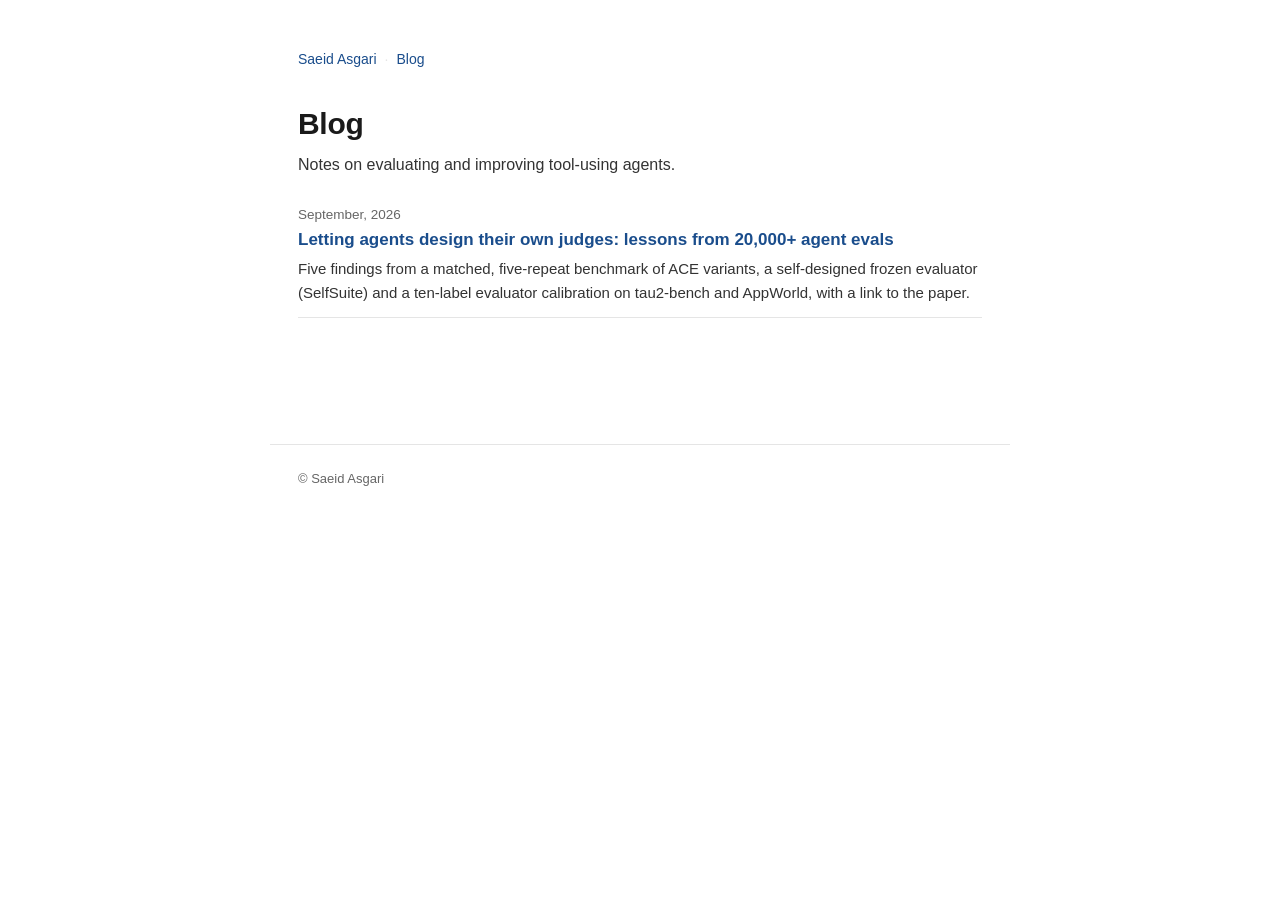
==== blog/index.html @ 9f8c2360 "Update" ====
<!DOCTYPE html>
<html lang="en">
<head>
<meta charset="UTF-8">
<meta name="viewport" content="width=device-width, initial-scale=1.0">
<title>Blog · Saeid Asgari</title>
<meta name="author" content="Saeid Asgari">
<meta name="description" content="Blog posts by Saeid Asgari on agent evaluation and self-improvement.">
<link rel="icon" type="image/png" href="../images/web_icon_.png">
<style>
  :root { --bg:#ffffff; --ink:#1a1a1a; --text:#333333; --muted:#666666; --line:#e5e5e5; --link:#1a4d8c; --link-hover:#0d2c5e;
          --serif: Georgia, 'Times New Roman', Times, serif;
          --sans: -apple-system, BlinkMacSystemFont, 'Helvetica Neue', Helvetica, Arial, sans-serif; }
  * { box-sizing: border-box; margin: 0; padding: 0; }
  body { font-family: var(--sans); background: var(--bg); color: var(--text); font-size: 16px; line-height: 1.6; -webkit-font-smoothing: antialiased; text-rendering: optimizeLegibility; }
  a { color: var(--link); text-decoration: none; } a:hover { color: var(--link-hover); text-decoration: underline; }
  main { max-width: 740px; margin: 0 auto; padding: 48px 28px 80px; }
  .topnav { font-size: 14px; color: var(--muted); margin-bottom: 36px; }
  .topnav a { color: var(--link); } .topnav .sep { color: var(--line); margin: 0 8px; }
  h1 { font-family: var(--sans); font-size: 30px; font-weight: 700; color: var(--ink); line-height: 1.2; letter-spacing: -0.01em; margin-bottom: 10px; }
  .byline { color: var(--muted); font-size: 14px; margin-bottom: 28px; padding-bottom: 16px; border-bottom: 1px solid var(--line); }
  h2 { font-family: var(--sans); font-size: 22px; font-weight: 700; color: var(--ink); margin: 40px 0 14px; letter-spacing: -0.005em; }
  h3 { font-family: var(--sans); font-size: 17px; font-weight: 700; color: var(--ink); margin: 28px 0 10px; }
  p { margin-bottom: 14px; color: var(--text); } p strong { color: var(--ink); font-weight: 600; } p em { font-style: italic; }
  ul, ol { margin: 0 0 14px 22px; } li { margin-bottom: 6px; }
  img { max-width: 100%; height: auto; display: block; margin: 20px auto 8px; border: 1px solid var(--line); border-radius: 8px; }
  figure { margin: 0 0 22px; } figcaption { font-size: 13.5px; color: var(--muted); }
  table { border-collapse: collapse; width: 100%; font-size: 14px; margin: 12px 0 22px; font-variant-numeric: tabular-nums; }
  th, td { border-bottom: 1px solid var(--line); padding: 6px 8px; text-align: left; vertical-align: top; }
  th { color: var(--ink); font-weight: 600; border-bottom: 2px solid #ccc; }
  code { font-family: ui-monospace, SFMono-Regular, Menlo, Consolas, monospace; font-size: 0.88em; background: #f4f4f4; padding: 1px 4px; border-radius: 3px; }
  pre { background: #f6f6f6; border: 1px solid var(--line); border-radius: 6px; padding: 12px 14px; overflow-x: auto; font-size: 13px; line-height: 1.5; margin-bottom: 14px; }
  pre code { background: none; padding: 0; }
  hr { border: 0; border-top: 1px solid var(--line); margin: 32px 0; }
  .posts { list-style: none; margin: 8px 0 0; } .posts li { padding: 12px 0; border-bottom: 1px solid var(--line); }
  .posts .date { color: var(--muted); font-size: 13.5px; } .posts .title { font-size: 17px; font-weight: 600; } .posts .summary { color: var(--text); font-size: 15px; margin-top: 4px; }
  footer { max-width: 740px; margin: 40px auto 0; padding: 24px 28px 36px; color: var(--muted); font-size: 13px; border-top: 1px solid var(--line); }
  @media (max-width: 640px) { main { padding: 32px 22px 60px; } h1 { font-size: 26px; } footer { padding: 20px 22px 28px; } table { font-size: 12.5px; } }
</style>
</head>
<body>
<main>
<div class="topnav"><a href="../">Saeid Asgari</a><span class="sep">·</span><a href="../blog/">Blog</a></div>
<h1>Blog</h1>
<p class="lead">Notes on evaluating and improving tool-using agents.</p>
<ul class="posts">
  <li>
    <div class="date">September, 2026</div>
    <div class="title"><a href="2026-09-agents-that-design-their-own-judges.html">Letting agents design their own judges: lessons from 20,000+ agent evals</a></div>
    <div class="summary">Five findings from a matched, five-repeat benchmark of ACE variants, a self-designed frozen evaluator (SelfSuite) and a ten-label evaluator calibration on tau2-bench and AppWorld, with a link to the paper.</div>
  </li>
</ul>

</main>
<footer>© Saeid Asgari</footer>
</body>
</html>
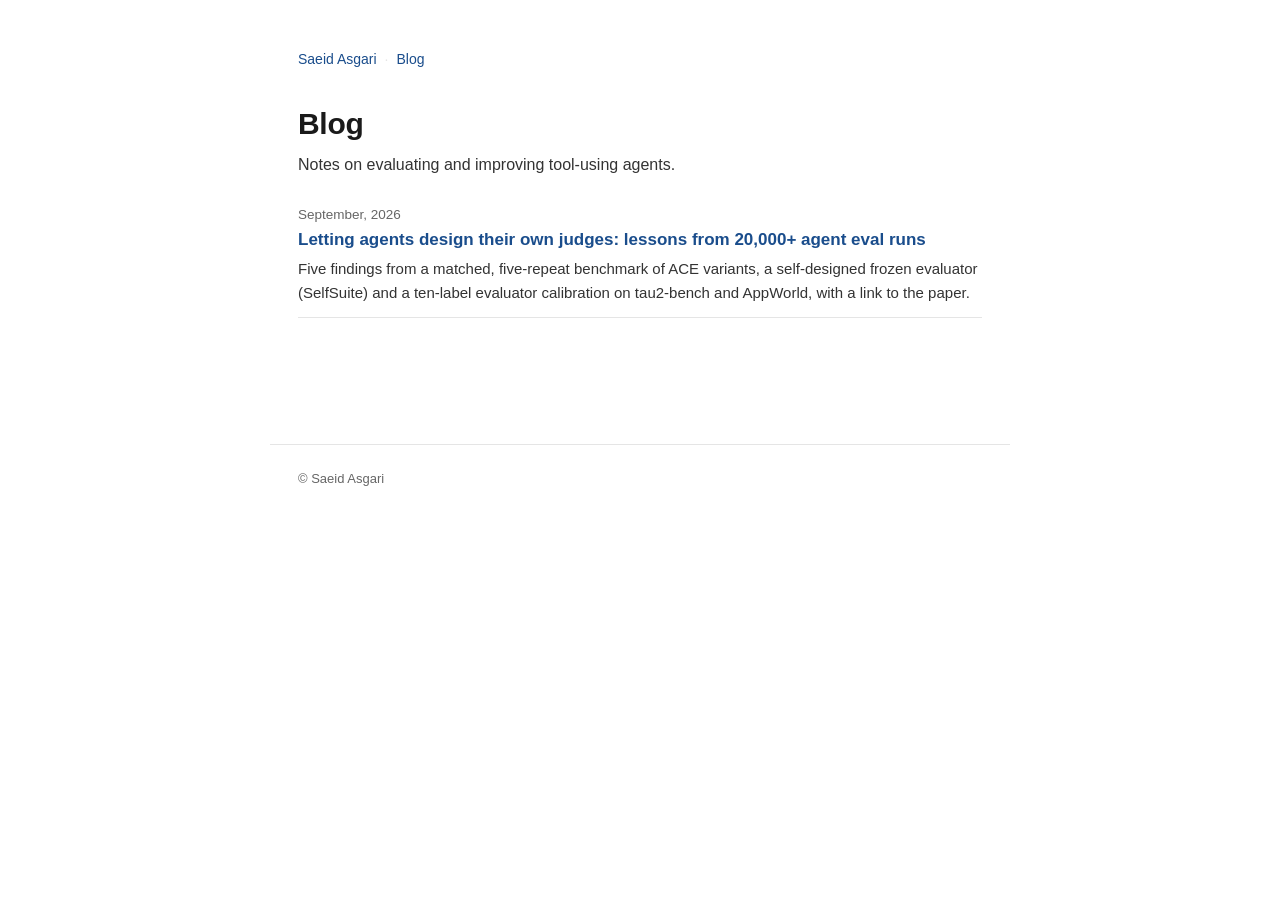
==== commit 8605a07d: "Update" ====
--- a/blog/index.html
+++ b/blog/index.html
@@ -46,7 +46,7 @@
 <ul class="posts">
   <li>
     <div class="date">September, 2026</div>
-    <div class="title"><a href="2026-09-agents-that-design-their-own-judges.html">Letting agents design their own judges: lessons from 20,000+ agent evals</a></div>
+    <div class="title"><a href="2026-09-agents-that-design-their-own-judges.html">Letting agents design their own judges: lessons from 20,000+ agent eval runs</a></div>
     <div class="summary">Five findings from a matched, five-repeat benchmark of ACE variants, a self-designed frozen evaluator (SelfSuite) and a ten-label evaluator calibration on tau2-bench and AppWorld, with a link to the paper.</div>
   </li>
 </ul>
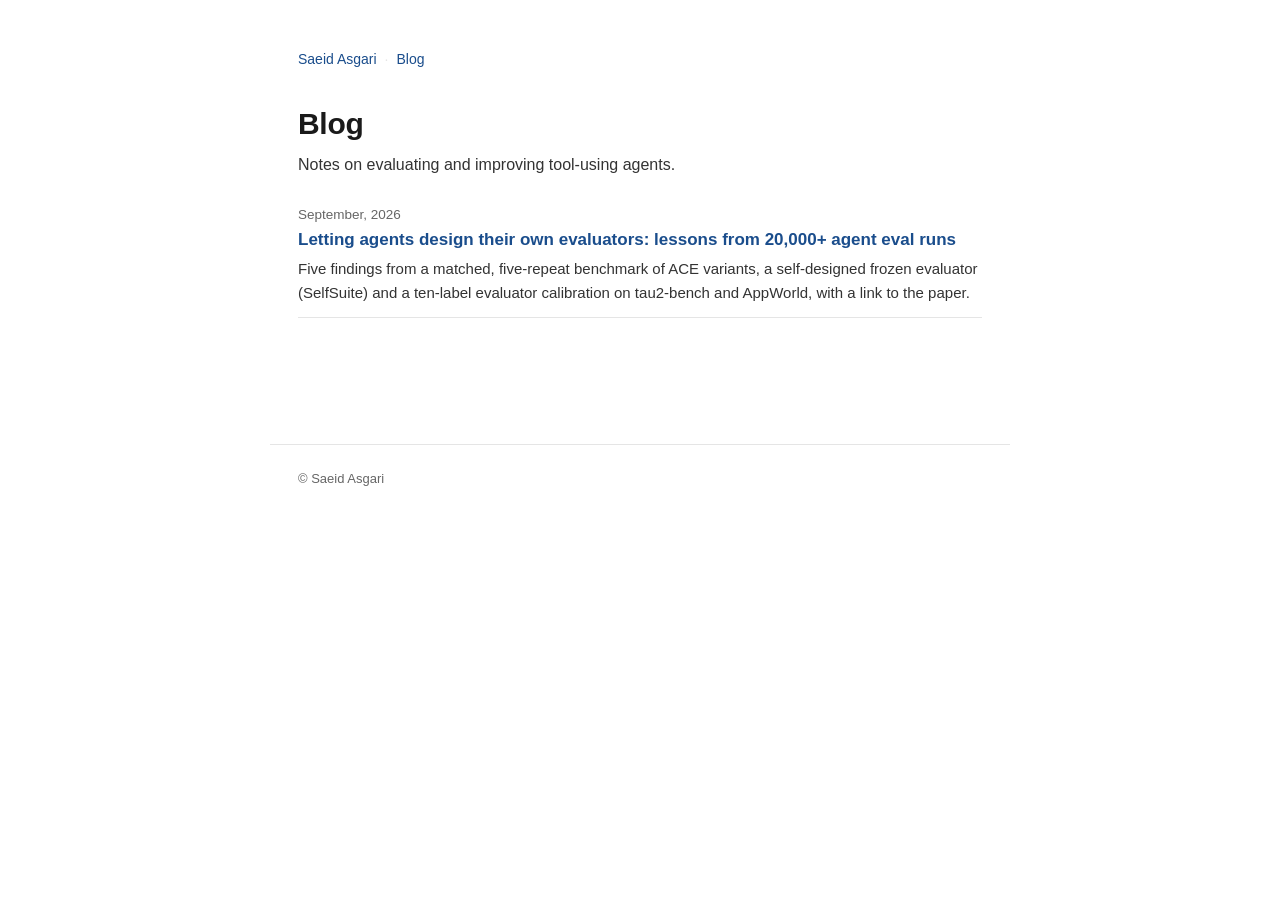
==== commit 9c586c0d: "Update" ====
--- a/blog/index.html
+++ b/blog/index.html
@@ -46,7 +46,7 @@
 <ul class="posts">
   <li>
     <div class="date">September, 2026</div>
-    <div class="title"><a href="2026-09-agents-that-design-their-own-judges.html">Letting agents design their own judges: lessons from 20,000+ agent eval runs</a></div>
+    <div class="title"><a href="2026-09-agents-that-design-their-own-judges.html">Letting agents design their own evaluators: lessons from 20,000+ agent eval runs</a></div>
     <div class="summary">Five findings from a matched, five-repeat benchmark of ACE variants, a self-designed frozen evaluator (SelfSuite) and a ten-label evaluator calibration on tau2-bench and AppWorld, with a link to the paper.</div>
   </li>
 </ul>
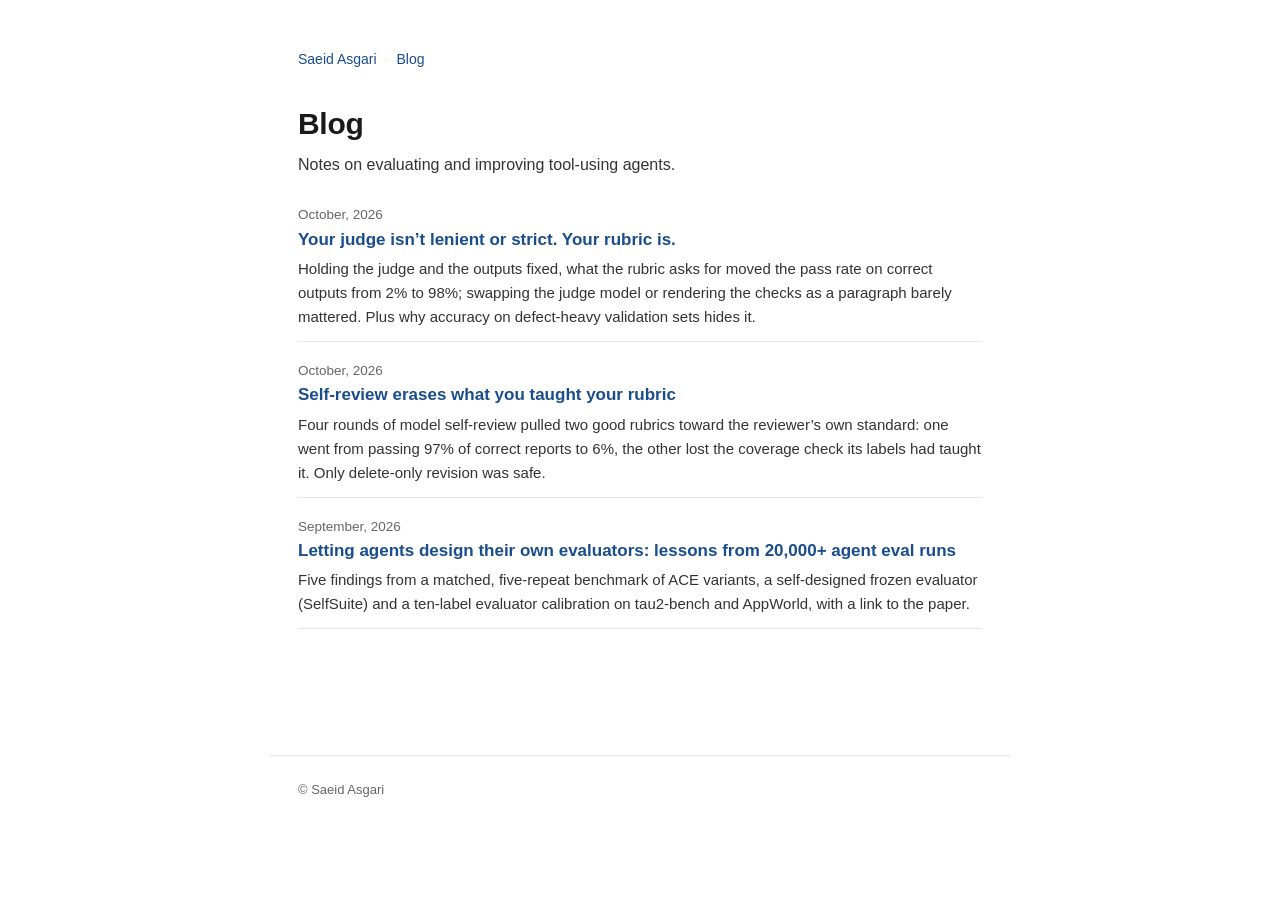
==== commit c1f16bed: "new blogs" ====
--- a/blog/index.html
+++ b/blog/index.html
@@ -45,6 +45,16 @@
 <p class="lead">Notes on evaluating and improving tool-using agents.</p>
 <ul class="posts">
   <li>
+    <div class="date">October, 2026</div>
+    <div class="title"><a href="2026-10-your-judge-isnt-lenient-or-strict-your-rubric-is.html">Your judge isn&rsquo;t lenient or strict. Your rubric is.</a></div>
+    <div class="summary">Holding the judge and the outputs fixed, what the rubric asks for moved the pass rate on correct outputs from 2% to 98%; swapping the judge model or rendering the checks as a paragraph barely mattered. Plus why accuracy on defect-heavy validation sets hides it.</div>
+  </li>
+  <li>
+    <div class="date">October, 2026</div>
+    <div class="title"><a href="2026-10-self-review-erases-what-you-taught-your-rubric.html">Self-review erases what you taught your rubric</a></div>
+    <div class="summary">Four rounds of model self-review pulled two good rubrics toward the reviewer&rsquo;s own standard: one went from passing 97% of correct reports to 6%, the other lost the coverage check its labels had taught it. Only delete-only revision was safe.</div>
+  </li>
+  <li>
     <div class="date">September, 2026</div>
     <div class="title"><a href="2026-09-agents-that-design-their-own-judges.html">Letting agents design their own evaluators: lessons from 20,000+ agent eval runs</a></div>
     <div class="summary">Five findings from a matched, five-repeat benchmark of ACE variants, a self-designed frozen evaluator (SelfSuite) and a ten-label evaluator calibration on tau2-bench and AppWorld, with a link to the paper.</div>
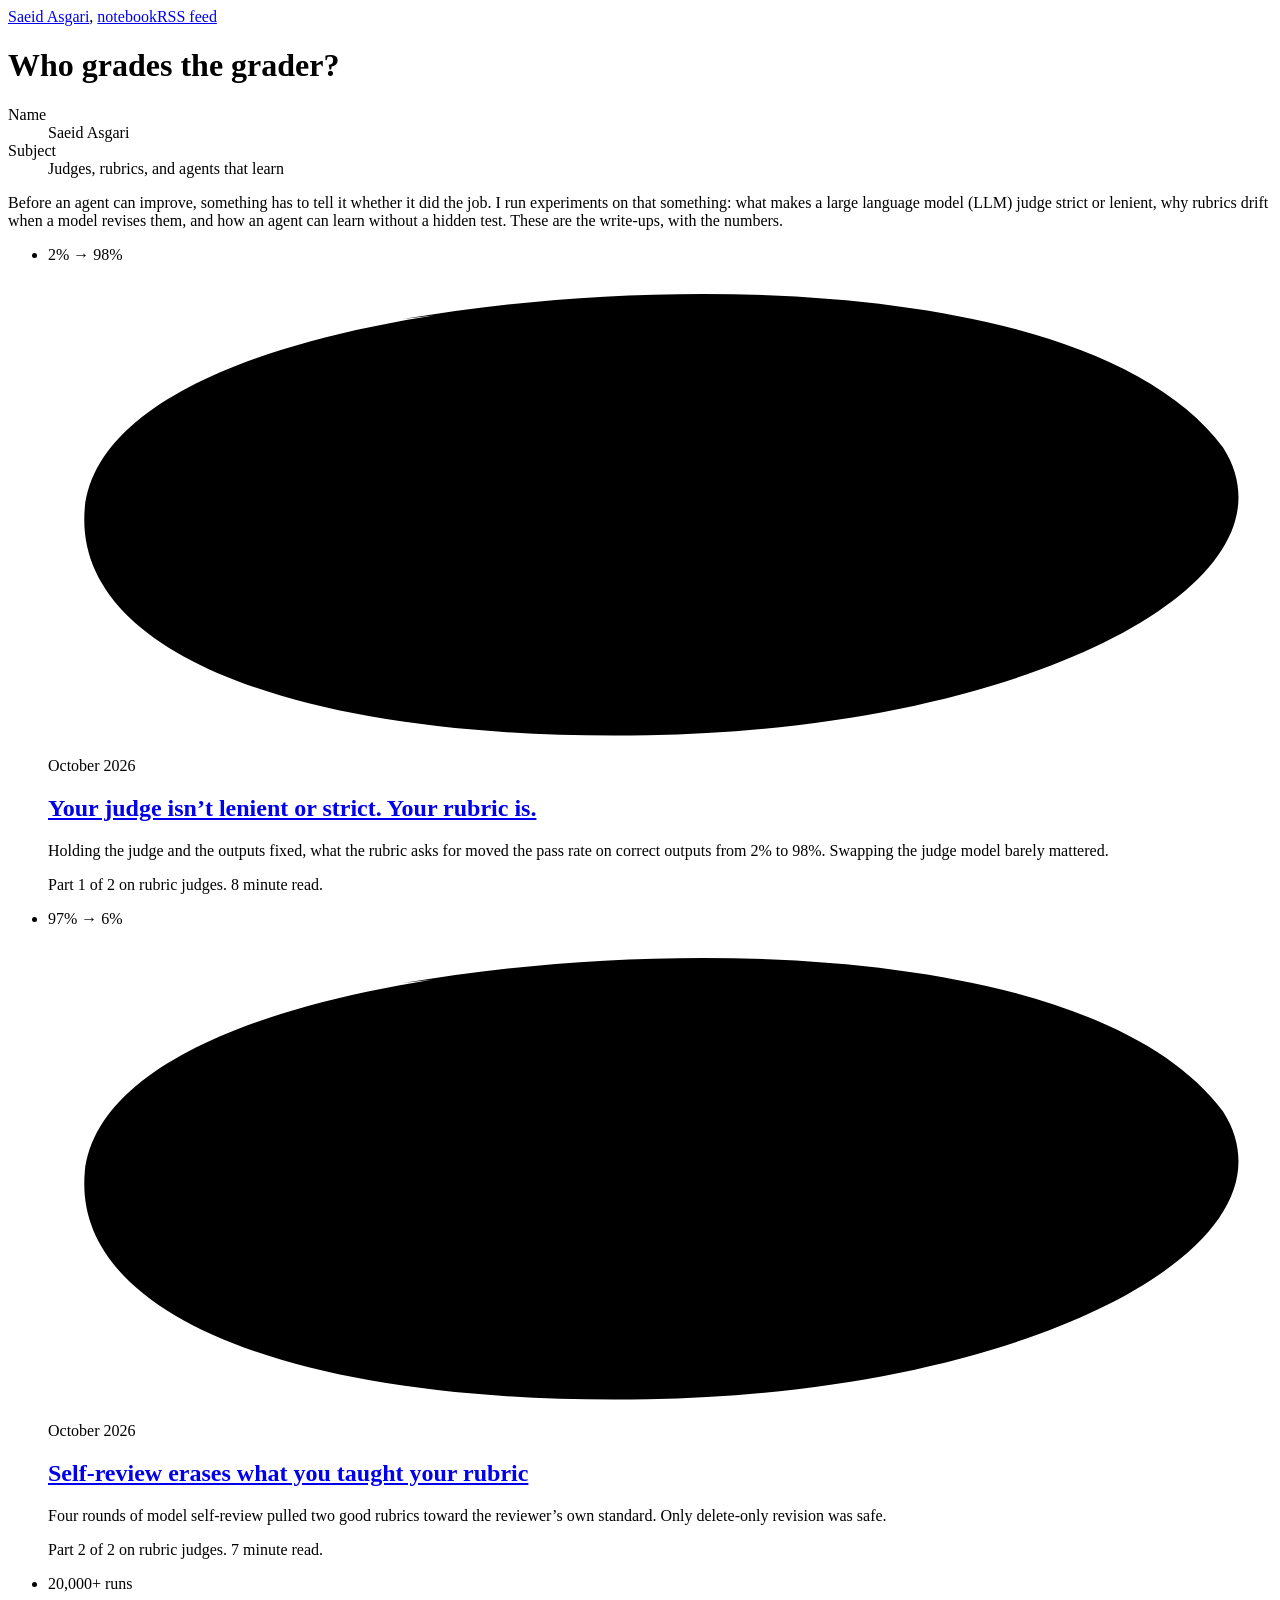
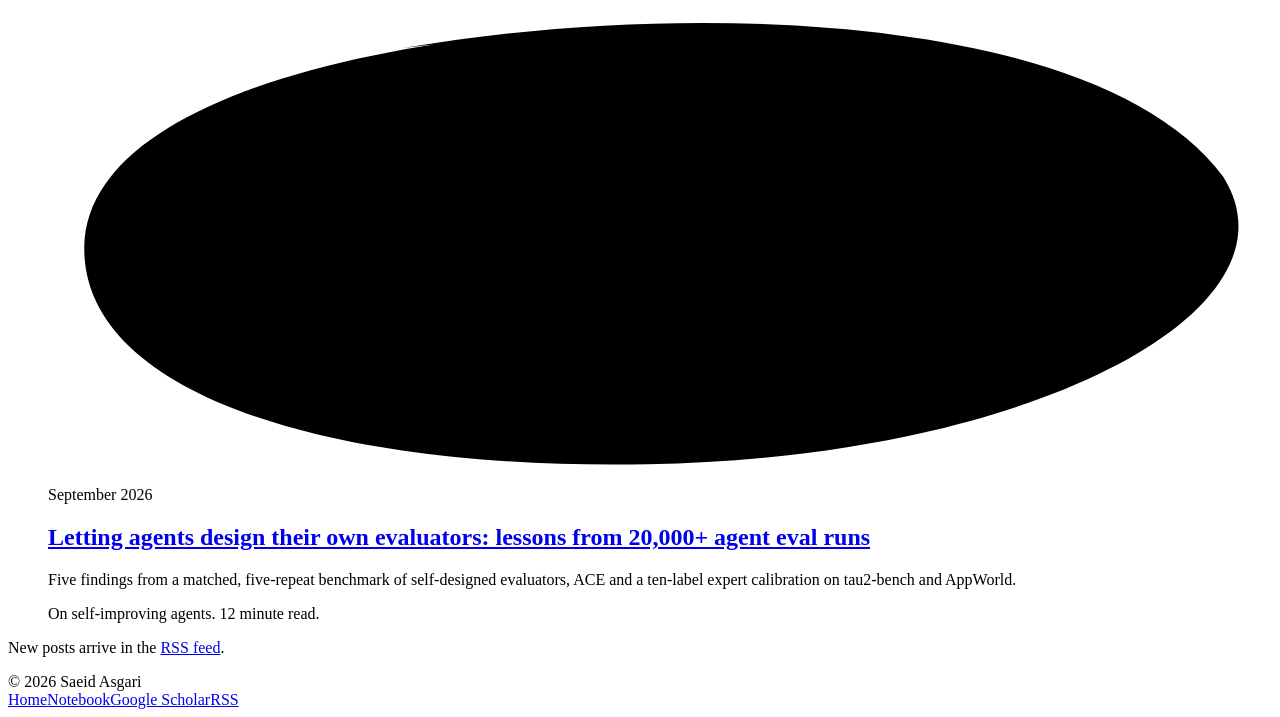
==== commit da91f9ee: "update visuals" ====
--- a/blog/index.html
+++ b/blog/index.html
@@ -3,65 +3,60 @@
 <head>
 <meta charset="UTF-8">
 <meta name="viewport" content="width=device-width, initial-scale=1.0">
-<title>Blog · Saeid Asgari</title>
+<title>Who grades the grader? · Saeid Asgari</title>
 <meta name="author" content="Saeid Asgari">
-<meta name="description" content="Blog posts by Saeid Asgari on agent evaluation and self-improvement.">
+<meta name="description" content="Saeid Asgari's notes on evaluating tool-using agents: LLM judges, rubrics, and agents that learn without a hidden test.">
 <link rel="icon" type="image/png" href="../images/web_icon_.png">
-<style>
-  :root { --bg:#ffffff; --ink:#1a1a1a; --text:#333333; --muted:#666666; --line:#e5e5e5; --link:#1a4d8c; --link-hover:#0d2c5e;
-          --serif: Georgia, 'Times New Roman', Times, serif;
-          --sans: -apple-system, BlinkMacSystemFont, 'Helvetica Neue', Helvetica, Arial, sans-serif; }
-  * { box-sizing: border-box; margin: 0; padding: 0; }
-  body { font-family: var(--sans); background: var(--bg); color: var(--text); font-size: 16px; line-height: 1.6; -webkit-font-smoothing: antialiased; text-rendering: optimizeLegibility; }
-  a { color: var(--link); text-decoration: none; } a:hover { color: var(--link-hover); text-decoration: underline; }
-  main { max-width: 740px; margin: 0 auto; padding: 48px 28px 80px; }
-  .topnav { font-size: 14px; color: var(--muted); margin-bottom: 36px; }
-  .topnav a { color: var(--link); } .topnav .sep { color: var(--line); margin: 0 8px; }
-  h1 { font-family: var(--sans); font-size: 30px; font-weight: 700; color: var(--ink); line-height: 1.2; letter-spacing: -0.01em; margin-bottom: 10px; }
-  .byline { color: var(--muted); font-size: 14px; margin-bottom: 28px; padding-bottom: 16px; border-bottom: 1px solid var(--line); }
-  h2 { font-family: var(--sans); font-size: 22px; font-weight: 700; color: var(--ink); margin: 40px 0 14px; letter-spacing: -0.005em; }
-  h3 { font-family: var(--sans); font-size: 17px; font-weight: 700; color: var(--ink); margin: 28px 0 10px; }
-  p { margin-bottom: 14px; color: var(--text); } p strong { color: var(--ink); font-weight: 600; } p em { font-style: italic; }
-  ul, ol { margin: 0 0 14px 22px; } li { margin-bottom: 6px; }
-  img { max-width: 100%; height: auto; display: block; margin: 20px auto 8px; border: 1px solid var(--line); border-radius: 8px; }
-  figure { margin: 0 0 22px; } figcaption { font-size: 13.5px; color: var(--muted); }
-  table { border-collapse: collapse; width: 100%; font-size: 14px; margin: 12px 0 22px; font-variant-numeric: tabular-nums; }
-  th, td { border-bottom: 1px solid var(--line); padding: 6px 8px; text-align: left; vertical-align: top; }
-  th { color: var(--ink); font-weight: 600; border-bottom: 2px solid #ccc; }
-  code { font-family: ui-monospace, SFMono-Regular, Menlo, Consolas, monospace; font-size: 0.88em; background: #f4f4f4; padding: 1px 4px; border-radius: 3px; }
-  pre { background: #f6f6f6; border: 1px solid var(--line); border-radius: 6px; padding: 12px 14px; overflow-x: auto; font-size: 13px; line-height: 1.5; margin-bottom: 14px; }
-  pre code { background: none; padding: 0; }
-  hr { border: 0; border-top: 1px solid var(--line); margin: 32px 0; }
-  .posts { list-style: none; margin: 8px 0 0; } .posts li { padding: 12px 0; border-bottom: 1px solid var(--line); }
-  .posts .date { color: var(--muted); font-size: 13.5px; } .posts .title { font-size: 17px; font-weight: 600; } .posts .summary { color: var(--text); font-size: 15px; margin-top: 4px; }
-  footer { max-width: 740px; margin: 40px auto 0; padding: 24px 28px 36px; color: var(--muted); font-size: 13px; border-top: 1px solid var(--line); }
-  @media (max-width: 640px) { main { padding: 32px 22px 60px; } h1 { font-size: 26px; } footer { padding: 20px 22px 28px; } table { font-size: 12.5px; } }
-</style>
+<link rel="canonical" href="https://asgsaeid.github.io/blog/">
+<meta property="og:type" content="website">
+<meta property="og:title" content="Who grades the grader? Saeid Asgari's notes on judging agents">
+<meta property="og:description" content="Experiments on LLM judges, rubrics, and agents that learn without a hidden test.">
+<meta property="og:url" content="https://asgsaeid.github.io/blog/">
+<meta property="og:image" content="https://asgsaeid.github.io/blog/assets/rubric-judges/p1_fig1_operating.png">
+<meta name="twitter:card" content="summary_large_image">
+<link rel="preconnect" href="https://fonts.googleapis.com">
+<link rel="preconnect" href="https://fonts.gstatic.com" crossorigin>
+<link href="https://fonts.googleapis.com/css2?family=Nanum+Pen+Script&family=Newsreader:ital,opsz,wght@0,6..72,400;0,6..72,500;0,6..72,600;1,6..72,400&display=swap" rel="stylesheet">
+<link rel="stylesheet" href="assets/blog.css">
+<link rel="alternate" type="application/rss+xml" title="Saeid Asgari, notes on judging agents" href="feed.xml">
+<meta name="theme-color" content="#F8FAFC">
 </head>
 <body>
+<div class="sheet">
 <main>
-<div class="topnav"><a href="../">Saeid Asgari</a><span class="sep">·</span><a href="../blog/">Blog</a></div>
-<h1>Blog</h1>
-<p class="lead">Notes on evaluating and improving tool-using agents.</p>
-<ul class="posts">
-  <li>
-    <div class="date">October, 2026</div>
-    <div class="title"><a href="2026-10-your-judge-isnt-lenient-or-strict-your-rubric-is.html">Your judge isn&rsquo;t lenient or strict. Your rubric is.</a></div>
-    <div class="summary">Holding the judge and the outputs fixed, what the rubric asks for moved the pass rate on correct outputs from 2% to 98%; swapping the judge model or rendering the checks as a paragraph barely mattered. Plus why accuracy on defect-heavy validation sets hides it.</div>
-  </li>
-  <li>
-    <div class="date">October, 2026</div>
-    <div class="title"><a href="2026-10-self-review-erases-what-you-taught-your-rubric.html">Self-review erases what you taught your rubric</a></div>
-    <div class="summary">Four rounds of model self-review pulled two good rubrics toward the reviewer&rsquo;s own standard: one went from passing 97% of correct reports to 6%, the other lost the coverage check its labels had taught it. Only delete-only revision was safe.</div>
-  </li>
-  <li>
-    <div class="date">September, 2026</div>
-    <div class="title"><a href="2026-09-agents-that-design-their-own-judges.html">Letting agents design their own evaluators: lessons from 20,000+ agent eval runs</a></div>
-    <div class="summary">Five findings from a matched, five-repeat benchmark of ACE variants, a self-designed frozen evaluator (SelfSuite) and a ten-label evaluator calibration on tau2-bench and AppWorld, with a link to the paper.</div>
-  </li>
+<nav class="topnav" aria-label="Site"><span><a class="home" href="../">Saeid Asgari</a>, <a class="here" href="../blog/">notebook</a></span><a href="feed.xml">RSS feed</a></nav>
+<header class="cover">
+  <h1>Who grades the grader?</h1>
+  <dl class="fields">
+    <dt>Name</dt><dd>Saeid Asgari</dd>
+    <dt>Subject</dt><dd>Judges, rubrics, and agents that learn</dd>
+  </dl>
+  <p class="lead">Before an agent can improve, something has to tell it whether it did the job. I run experiments on that something: what makes a large language model (LLM) judge strict or lenient, why rubrics drift when a model revises them, and how an agent can learn without a hidden test. These are the write-ups, with the numbers.</p>
+</header>
+<ul class="entries">
+<li class="entry">
+  <div class="mn"><span class="pen circled draw">2% → 98%<svg class="ring" viewBox="0 0 200 80" preserveAspectRatio="none" aria-hidden="true"><path pathLength="1" d="M58 9C104 1 172 3 192 30C206 52 160 76 98 77C42 78 4 64 6 40C8 20 44 9 84 6"/></svg></span><span class="mn-cap">October 2026</span></div>
+  <h2><a href="2026-10-your-judge-isnt-lenient-or-strict-your-rubric-is.html">Your judge isn’t lenient or strict. Your rubric is.</a></h2>
+  <p>Holding the judge and the outputs fixed, what the rubric asks for moved the pass rate on correct outputs from 2% to 98%. Swapping the judge model barely mattered.</p>
+  <p class="filed">Part 1 of 2 on rubric judges. 8 minute read.</p>
+</li>
+<li class="entry">
+  <div class="mn"><span class="pen circled draw">97% → 6%<svg class="ring" viewBox="0 0 200 80" preserveAspectRatio="none" aria-hidden="true"><path pathLength="1" d="M58 9C104 1 172 3 192 30C206 52 160 76 98 77C42 78 4 64 6 40C8 20 44 9 84 6"/></svg></span><span class="mn-cap">October 2026</span></div>
+  <h2><a href="2026-10-self-review-erases-what-you-taught-your-rubric.html">Self-review erases what you taught your rubric</a></h2>
+  <p>Four rounds of model self-review pulled two good rubrics toward the reviewer’s own standard. Only delete-only revision was safe.</p>
+  <p class="filed">Part 2 of 2 on rubric judges. 7 minute read.</p>
+</li>
+<li class="entry">
+  <div class="mn"><span class="pen circled draw">20,000+ runs<svg class="ring" viewBox="0 0 200 80" preserveAspectRatio="none" aria-hidden="true"><path pathLength="1" d="M58 9C104 1 172 3 192 30C206 52 160 76 98 77C42 78 4 64 6 40C8 20 44 9 84 6"/></svg></span><span class="mn-cap">September 2026</span></div>
+  <h2><a href="2026-09-agents-that-design-their-own-judges.html">Letting agents design their own evaluators: lessons from 20,000+ agent eval runs</a></h2>
+  <p>Five findings from a matched, five-repeat benchmark of self-designed evaluators, ACE and a ten-label expert calibration on tau2-bench and AppWorld.</p>
+  <p class="filed">On self-improving agents. 12 minute read.</p>
+</li>
 </ul>
-
+<p class="follow">New posts arrive in the <a href="feed.xml">RSS feed</a>.</p>
 </main>
-<footer>© Saeid Asgari</footer>
+<footer><span>© 2026 Saeid Asgari</span><nav><a href="../">Home</a><a href="../blog/">Notebook</a><a href="https://scholar.google.com/citations?user=SuePM1sAAAAJ">Google Scholar</a><a href="feed.xml">RSS</a></nav></footer>
+</div>
+<script src="assets/blog.js" defer></script>
 </body>
 </html>
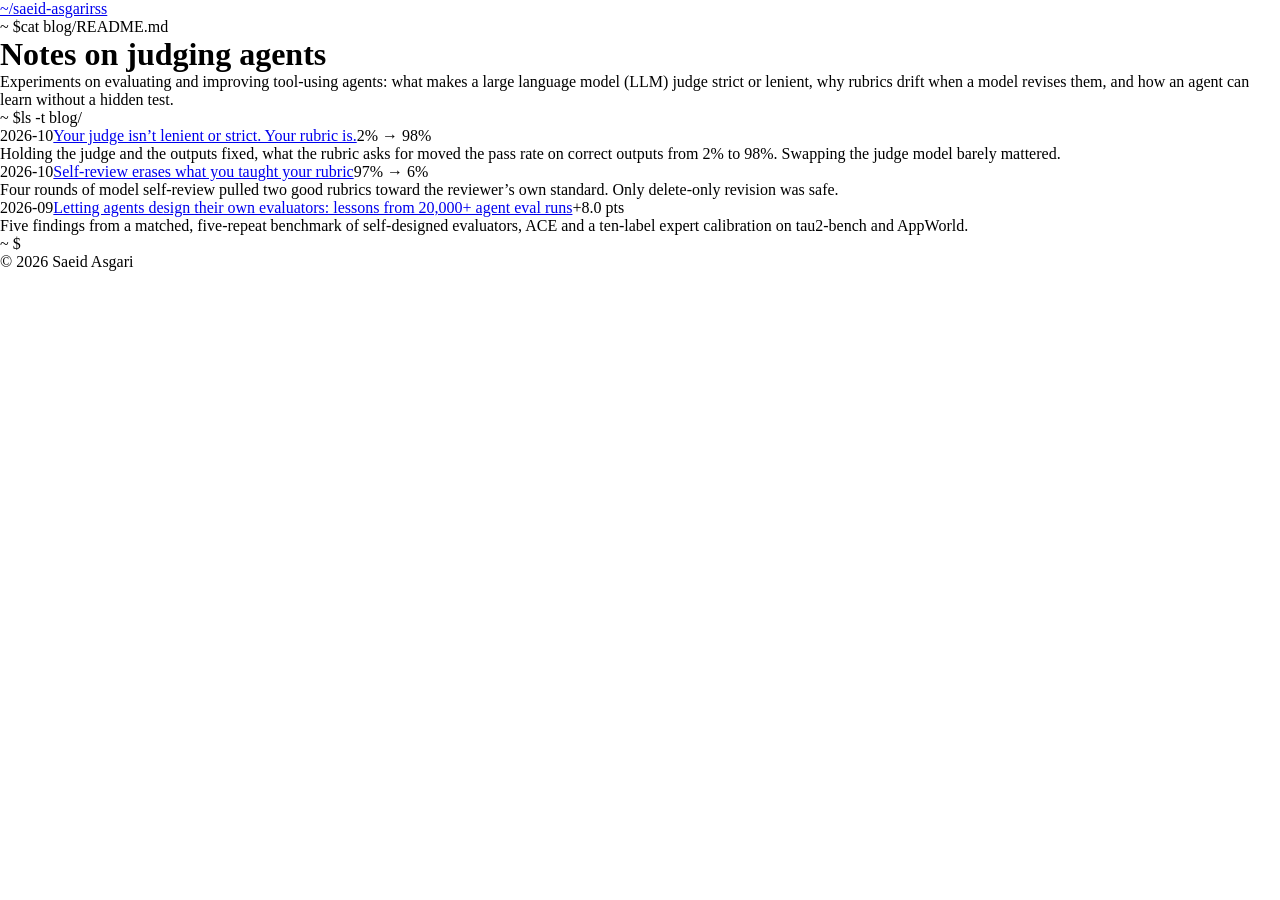
==== commit 4fe4cb8c: "update" ====
--- a/blog/index.html
+++ b/blog/index.html
@@ -3,60 +3,23 @@
 <head>
 <meta charset="UTF-8">
 <meta name="viewport" content="width=device-width, initial-scale=1.0">
-<title>Who grades the grader? · Saeid Asgari</title>
+<title>Notes on judging agents · Saeid Asgari</title>
 <meta name="author" content="Saeid Asgari">
-<meta name="description" content="Saeid Asgari's notes on evaluating tool-using agents: LLM judges, rubrics, and agents that learn without a hidden test.">
+<meta name="description" content="Notes on evaluating and improving tool-using agents by Saeid Asgari.">
 <link rel="icon" type="image/png" href="../images/web_icon_.png">
 <link rel="canonical" href="https://asgsaeid.github.io/blog/">
-<meta property="og:type" content="website">
-<meta property="og:title" content="Who grades the grader? Saeid Asgari's notes on judging agents">
-<meta property="og:description" content="Experiments on LLM judges, rubrics, and agents that learn without a hidden test.">
-<meta property="og:url" content="https://asgsaeid.github.io/blog/">
-<meta property="og:image" content="https://asgsaeid.github.io/blog/assets/rubric-judges/p1_fig1_operating.png">
-<meta name="twitter:card" content="summary_large_image">
+<link rel="alternate" type="application/rss+xml" title="Saeid Asgari, notes on judging agents" href="feed.xml">
 <link rel="preconnect" href="https://fonts.googleapis.com">
 <link rel="preconnect" href="https://fonts.gstatic.com" crossorigin>
-<link href="https://fonts.googleapis.com/css2?family=Nanum+Pen+Script&family=Newsreader:ital,opsz,wght@0,6..72,400;0,6..72,500;0,6..72,600;1,6..72,400&display=swap" rel="stylesheet">
-<link rel="stylesheet" href="assets/blog.css">
-<link rel="alternate" type="application/rss+xml" title="Saeid Asgari, notes on judging agents" href="feed.xml">
-<meta name="theme-color" content="#F8FAFC">
+<link href="https://fonts.googleapis.com/css2?family=IBM+Plex+Mono:ital,wght@0,400;0,500;0,600;1,400&family=IBM+Plex+Sans:ital,wght@0,400;0,600;1,400&display=swap" rel="stylesheet">
+<style>* { box-sizing:border-box; margin:0; padding:0; } a:focus-visible, button:focus-visible, summary:focus-visible { outline:2px solid currentColor; outline-offset:3px; }</style>
+<link rel="stylesheet" href="assets/terminal.css">
 </head>
 <body>
-<div class="sheet">
-<main>
-<nav class="topnav" aria-label="Site"><span><a class="home" href="../">Saeid Asgari</a>, <a class="here" href="../blog/">notebook</a></span><a href="feed.xml">RSS feed</a></nav>
-<header class="cover">
-  <h1>Who grades the grader?</h1>
-  <dl class="fields">
-    <dt>Name</dt><dd>Saeid Asgari</dd>
-    <dt>Subject</dt><dd>Judges, rubrics, and agents that learn</dd>
-  </dl>
-  <p class="lead">Before an agent can improve, something has to tell it whether it did the job. I run experiments on that something: what makes a large language model (LLM) judge strict or lenient, why rubrics drift when a model revises them, and how an agent can learn without a hidden test. These are the write-ups, with the numbers.</p>
-</header>
-<ul class="entries">
-<li class="entry">
-  <div class="mn"><span class="pen circled draw">2% → 98%<svg class="ring" viewBox="0 0 200 80" preserveAspectRatio="none" aria-hidden="true"><path pathLength="1" d="M58 9C104 1 172 3 192 30C206 52 160 76 98 77C42 78 4 64 6 40C8 20 44 9 84 6"/></svg></span><span class="mn-cap">October 2026</span></div>
-  <h2><a href="2026-10-your-judge-isnt-lenient-or-strict-your-rubric-is.html">Your judge isn’t lenient or strict. Your rubric is.</a></h2>
-  <p>Holding the judge and the outputs fixed, what the rubric asks for moved the pass rate on correct outputs from 2% to 98%. Swapping the judge model barely mattered.</p>
-  <p class="filed">Part 1 of 2 on rubric judges. 8 minute read.</p>
-</li>
-<li class="entry">
-  <div class="mn"><span class="pen circled draw">97% → 6%<svg class="ring" viewBox="0 0 200 80" preserveAspectRatio="none" aria-hidden="true"><path pathLength="1" d="M58 9C104 1 172 3 192 30C206 52 160 76 98 77C42 78 4 64 6 40C8 20 44 9 84 6"/></svg></span><span class="mn-cap">October 2026</span></div>
-  <h2><a href="2026-10-self-review-erases-what-you-taught-your-rubric.html">Self-review erases what you taught your rubric</a></h2>
-  <p>Four rounds of model self-review pulled two good rubrics toward the reviewer’s own standard. Only delete-only revision was safe.</p>
-  <p class="filed">Part 2 of 2 on rubric judges. 7 minute read.</p>
-</li>
-<li class="entry">
-  <div class="mn"><span class="pen circled draw">20,000+ runs<svg class="ring" viewBox="0 0 200 80" preserveAspectRatio="none" aria-hidden="true"><path pathLength="1" d="M58 9C104 1 172 3 192 30C206 52 160 76 98 77C42 78 4 64 6 40C8 20 44 9 84 6"/></svg></span><span class="mn-cap">September 2026</span></div>
-  <h2><a href="2026-09-agents-that-design-their-own-judges.html">Letting agents design their own evaluators: lessons from 20,000+ agent eval runs</a></h2>
-  <p>Five findings from a matched, five-repeat benchmark of self-designed evaluators, ACE and a ten-label expert calibration on tau2-bench and AppWorld.</p>
-  <p class="filed">On self-improving agents. 12 minute read.</p>
-</li>
-</ul>
-<p class="follow">New posts arrive in the <a href="feed.xml">RSS feed</a>.</p>
-</main>
-<footer><span>© 2026 Saeid Asgari</span><nav><a href="../">Home</a><a href="../blog/">Notebook</a><a href="https://scholar.google.com/citations?user=SuePM1sAAAAJ">Google Scholar</a><a href="feed.xml">RSS</a></nav></footer>
-</div>
-<script src="assets/blog.js" defer></script>
+<div class="page bi"><div class="blogtop"><a href="../">~/saeid-asgari</a><a href="feed.xml">rss</a></div>
+<div class="cmd first"><span class="ps">~ $</span><span class="c" data-text="cat blog/README.md">cat blog/README.md</span></div><div class="out"><h1>Notes on judging agents</h1><p>Experiments on evaluating and improving tool-using agents: what makes a large language model (LLM) judge strict or lenient, why rubrics drift when a model revises them, and how an agent can learn without a hidden test.</p></div>
+<div class="cmd"><span class="ps">~ $</span><span class="c" data-text="ls -t blog/">ls -t blog/</span></div><div class="out"><ul class="posts"><li><span class="m">2026-10</span><span><a href="2026-10-your-judge-isnt-lenient-or-strict-your-rubric-is.html">Your judge isn’t lenient or strict. Your rubric is.</a><span class="k">2% → 98%</span><p>Holding the judge and the outputs fixed, what the rubric asks for moved the pass rate on correct outputs from 2% to 98%. Swapping the judge model barely mattered.</p></span></li><li><span class="m">2026-10</span><span><a href="2026-10-self-review-erases-what-you-taught-your-rubric.html">Self-review erases what you taught your rubric</a><span class="k">97% → 6%</span><p>Four rounds of model self-review pulled two good rubrics toward the reviewer’s own standard. Only delete-only revision was safe.</p></span></li><li><span class="m">2026-09</span><span><a href="2026-09-agents-that-design-their-own-judges.html">Letting agents design their own evaluators: lessons from 20,000+ agent eval runs</a><span class="k">+8.0 pts</span><p>Five findings from a matched, five-repeat benchmark of self-designed evaluators, ACE and a ten-label expert calibration on tau2-bench and AppWorld.</p></span></li></ul></div>
+<div class="cmd end"><span class="ps">~ $</span><span class="caret blink" aria-hidden="true"></span></div><footer>© 2026 Saeid Asgari</footer></div>
+<script src="assets/site.js" defer></script>
 </body>
 </html>
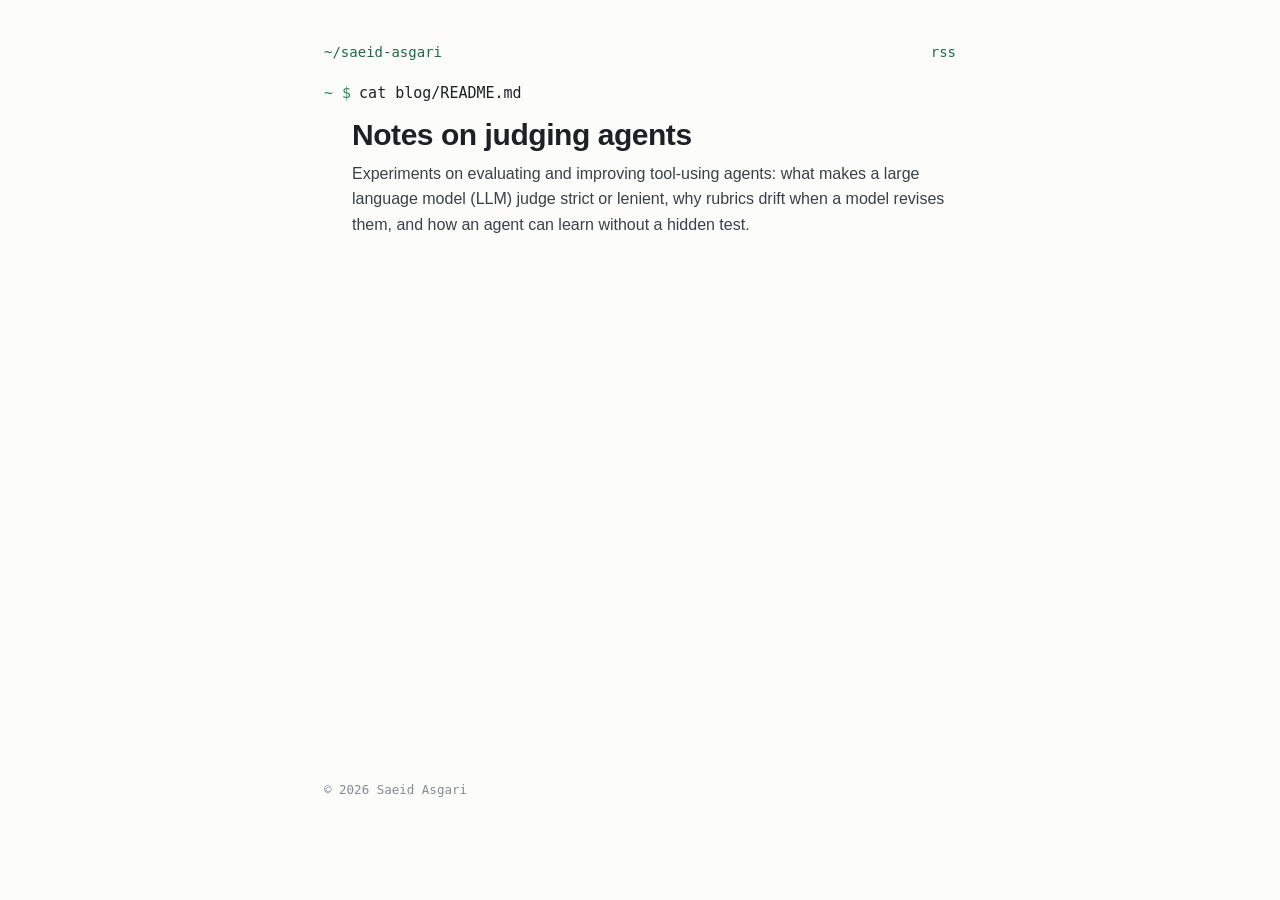
==== commit cef311aa: "update" ====
--- a/blog/index.html
+++ b/blog/index.html
@@ -12,14 +12,18 @@
 <link rel="preconnect" href="https://fonts.googleapis.com">
 <link rel="preconnect" href="https://fonts.gstatic.com" crossorigin>
 <link href="https://fonts.googleapis.com/css2?family=IBM+Plex+Mono:ital,wght@0,400;0,500;0,600;1,400&family=IBM+Plex+Sans:ital,wght@0,400;0,600;1,400&display=swap" rel="stylesheet">
+<script>(function () { try { var d = document.documentElement;
+  if ((window.matchMedia && matchMedia("(prefers-reduced-motion: reduce)").matches) || !("IntersectionObserver" in window)) return;
+  d.classList.add("js"); setTimeout(function () { if (!window.__termStarted) d.classList.remove("js"); }, 4000);
+} catch (e) {} })();</script>
 <style>* { box-sizing:border-box; margin:0; padding:0; } a:focus-visible, button:focus-visible, summary:focus-visible { outline:2px solid currentColor; outline-offset:3px; }</style>
 <link rel="stylesheet" href="assets/terminal.css">
 </head>
 <body>
 <div class="page bi"><div class="blogtop"><a href="../">~/saeid-asgari</a><a href="feed.xml">rss</a></div>
-<div class="cmd first"><span class="ps">~ $</span><span class="c" data-text="cat blog/README.md">cat blog/README.md</span></div><div class="out"><h1>Notes on judging agents</h1><p>Experiments on evaluating and improving tool-using agents: what makes a large language model (LLM) judge strict or lenient, why rubrics drift when a model revises them, and how an agent can learn without a hidden test.</p></div>
-<div class="cmd"><span class="ps">~ $</span><span class="c" data-text="ls -t blog/">ls -t blog/</span></div><div class="out"><ul class="posts"><li><span class="m">2026-10</span><span><a href="2026-10-your-judge-isnt-lenient-or-strict-your-rubric-is.html">Your judge isn’t lenient or strict. Your rubric is.</a><span class="k">2% → 98%</span><p>Holding the judge and the outputs fixed, what the rubric asks for moved the pass rate on correct outputs from 2% to 98%. Swapping the judge model barely mattered.</p></span></li><li><span class="m">2026-10</span><span><a href="2026-10-self-review-erases-what-you-taught-your-rubric.html">Self-review erases what you taught your rubric</a><span class="k">97% → 6%</span><p>Four rounds of model self-review pulled two good rubrics toward the reviewer’s own standard. Only delete-only revision was safe.</p></span></li><li><span class="m">2026-09</span><span><a href="2026-09-agents-that-design-their-own-judges.html">Letting agents design their own evaluators: lessons from 20,000+ agent eval runs</a><span class="k">+8.0 pts</span><p>Five findings from a matched, five-repeat benchmark of self-designed evaluators, ACE and a ten-label expert calibration on tau2-bench and AppWorld.</p></span></li></ul></div>
-<div class="cmd end"><span class="ps">~ $</span><span class="caret blink" aria-hidden="true"></span></div><footer>© 2026 Saeid Asgari</footer></div>
+<div class="cmd first"><span class="ps">~ $</span><span class="c" data-text="cat blog/README.md">cat blog/README.md</span></div><div class="out wait"><h1>Notes on judging agents</h1><p>Experiments on evaluating and improving tool-using agents: what makes a large language model (LLM) judge strict or lenient, why rubrics drift when a model revises them, and how an agent can learn without a hidden test.</p></div>
+<div class="cmd wait"><span class="ps">~ $</span><span class="c" data-text="ls -t blog/">ls -t blog/</span></div><div class="out wait"><ul class="posts"><li><span class="m">2026-10</span><span><a href="2026-10-your-judge-isnt-lenient-or-strict-your-rubric-is.html">Your judge isn’t lenient or strict. Your rubric is.</a><span class="k">2% → 98%</span><p>Holding the judge and the outputs fixed, what the rubric asks for moved the pass rate on correct outputs from 2% to 98%. Swapping the judge model barely mattered.</p></span></li><li><span class="m">2026-10</span><span><a href="2026-10-self-review-erases-what-you-taught-your-rubric.html">Self-review erases what you taught your rubric</a><span class="k">97% → 6%</span><p>Four rounds of model self-review pulled two good rubrics toward the reviewer’s own standard. Only delete-only revision was safe.</p></span></li><li><span class="m">2026-09</span><span><a href="2026-09-agents-that-design-their-own-judges.html">Letting agents design their own evaluators: lessons from 20,000+ agent eval runs</a><span class="k">+8.0 pts</span><p>Five findings from a matched, five-repeat benchmark of self-designed evaluators, ACE and a ten-label expert calibration on tau2-bench and AppWorld.</p></span></li></ul></div>
+<div class="cmd end wait"><span class="ps">~ $</span><span class="caret blink" aria-hidden="true"></span></div><footer>© 2026 Saeid Asgari</footer></div>
 <script src="assets/site.js" defer></script>
 </body>
 </html>
--- a/blog/assets/terminal.css
+++ b/blog/assets/terminal.css
@@ -0,0 +1,96 @@
+
+:root { --ink:#1E2124; --text:#3B4046; --muted:#858B91; --line:#E6E7E4; --prompt:#2F8F5B; --link:#1F6B45;
+  --mono:'IBM Plex Mono', ui-monospace, monospace; --sans:'IBM Plex Sans', Arial, sans-serif; }
+body { background:#FCFCFB; color:var(--text); font:16px/1.62 var(--sans); -webkit-font-smoothing:antialiased; }
+a { color:var(--link); text-decoration:none; } a:hover { text-decoration:underline; }
+.page { max-width:680px; margin:0 auto; padding:44px 24px 64px; }
+.cmd { font:500 15px/1.5 var(--mono); color:var(--ink); margin:36px 0 12px; min-height:1.5em; }
+.cmd .ps { color:var(--prompt); margin-right:8px; }
+.cmd.first { margin-top:0; }
+.top { display:grid; grid-template-columns:1fr 96px; gap:24px; align-items:start; }
+.portrait { width:96px; height:96px; border-radius:50%; background:linear-gradient(135deg,#C3CAD2,#9AA4AF); }
+h1 { font:600 32px/1.15 var(--sans); color:var(--ink); letter-spacing:-0.015em; margin-bottom:8px; }
+.role b { color:var(--ink); } .role { margin-bottom:8px; }
+.contact { font:400 13.5px/1.7 var(--mono); color:var(--muted); }
+.story h3 { font:600 17px/1.35 var(--sans); color:var(--ink); }
+.story h3::before { content:"# "; color:var(--prompt); font-family:var(--mono); font-weight:400; }
+.story .venue-text { color:var(--muted); }
+.story a strong { font-weight:600; color:var(--ink); } .story a:hover strong { color:var(--link); }
+ul.blog .k { color:var(--prompt); font-weight:500; }
+.caret { display:inline-block; width:8px; height:1.05em; background:var(--prompt); vertical-align:-2px; margin-left:2px; }
+.caret.blink { animation:blink 1s steps(1) infinite; }
+@keyframes blink { 50% { opacity:0; } }
+/* animation states, applied only when JavaScript runs */
+.js .out { opacity:0; transform:translateY(6px); transition:opacity .45s ease, transform .45s ease; }
+.js .out.shown { opacity:1; transform:none; }
+.js .story .papers li, .js ul.blog li { opacity:0; transition:opacity .35s ease; }
+.js .out.shown .papers li, .js .out.shown ul.blog li { opacity:1; }
+footer { margin-top:44px; font:400 12.5px var(--mono); color:var(--muted); }
+@media (max-width:600px) { .page { padding:28px 18px 48px; } .top { grid-template-columns:1fr 64px; } .portrait { width:64px; height:64px; } h1 { font-size:27px; } }
+@media (prefers-reduced-motion:reduce) { .js .out, .js .story .papers li, .js ul.blog li { opacity:1; transform:none; transition:none; } .caret.blink { animation:none; } }
+
+.story p { margin-bottom:12px; }
+.story h3 { margin:22px 0 8px; }
+.story ul { list-style:none; margin:4px 0 12px; }
+.story .papers li { padding:5px 0; font-size:15.5px; line-height:1.55; }
+.story .papers li > a:first-child strong, .story .papers a strong { color:var(--ink); }
+.story .venue-text { font-family:var(--mono); font-size:12.5px; }
+.story .scholar-link { margin-top:18px; padding-top:10px; border-top:1px solid var(--line); color:var(--muted); font-size:15px; }
+.story .service li { padding:4px 0; font-size:15.5px; } .story .service li strong { color:var(--ink); }
+.story .talks li { display:grid; grid-template-columns:52px 1fr; gap:10px; padding:3px 0; font-size:15.5px; }
+.story .talks .year { font-family:var(--mono); font-size:13px; color:var(--muted); line-height:1.9; }
+.story .talks .talk-title { font-style:italic; color:var(--ink); } .story .talks .talk-venue { color:var(--muted); }
+ul.blog { list-style:none; } ul.blog li { padding:7px 0; } ul.blog a { color:var(--ink); font-weight:600; }
+ul.blog .k { font-family:var(--mono); font-size:13.5px; margin-left:8px; white-space:nowrap; } ul.blog .d { display:block; color:var(--muted); font-size:15px; }
+
+.post p, .post li { font-size:16.5px; }
+.post h2 { scroll-margin-top:20px; }
+.post ul, .post ol { margin:0 0 14px 22px; } .post li { margin-bottom:6px; }
+.post img { max-width:100%; height:auto; display:block; margin:16px auto 8px; border:1px solid var(--line); border-radius:4px; background:#fff; }
+.post figure { margin:0 0 18px; } .post figcaption { font-size:14px; color:var(--muted); font-style:italic; }
+.post table { border-collapse:collapse; width:100%; font-size:14px; margin:10px 0 20px; font-variant-numeric:tabular-nums; }
+.post th, .post td { border-bottom:1px solid var(--line); padding:6px 8px; text-align:left; vertical-align:top; }
+.post code { font-family:var(--mono); font-size:.86em; background:#F1F2F4; padding:1px 4px; border-radius:3px; }
+.post strong { color:var(--ink); font-weight:600; }
+.series { font:400 14px var(--mono); color:var(--muted); margin-bottom:6px; }
+.byline { font-size:14.5px; color:var(--muted); margin:6px 0 20px; }
+.tldr { margin:0 0 26px; padding:14px 0 6px; border-top:1px solid var(--line); border-bottom:1px solid var(--line); }
+.tldr .stats { list-style:none; margin:0 0 10px; } .tldr .stats li { display:grid; grid-template-columns:118px 1fr; gap:12px; margin:0 0 6px; font-size:15px; }
+.tldr .stats b { font-family:var(--mono); font-size:15px; white-space:nowrap; }
+.tldr .take { margin:0 0 6px 20px; } .tldr .take li { font-size:15.5px; margin-bottom:5px; }
+.endcap { margin-top:44px; padding-top:18px; border-top:1px solid var(--line); font-size:15.5px; }
+.endcap .also { font-size:17px; margin:22px 0 4px; }
+.linkbtn { font:inherit; color:var(--link, var(--lapis)); background:none; border:0; padding:0; cursor:pointer; }
+.linkbtn:hover { text-decoration:underline; }
+details.cite { margin:12px 0; } details.cite summary { cursor:pointer; color:var(--ink); }
+details.cite pre { margin:10px 0 6px; padding:10px 12px; background:#F1F2F4; border-radius:4px; font:400 12.5px/1.5 var(--mono); white-space:pre-wrap; word-break:break-word; }
+.blogtop { font:400 14px var(--mono); color:var(--muted); display:flex; justify-content:space-between; margin-bottom:22px; }
+@media (max-width:600px) { .tldr .stats li { grid-template-columns:1fr; gap:0; } }
+
+img.portrait { object-fit:cover; }
+.post h1, .bi h1 { font-size:30px; line-height:1.2; }
+.post h2 { font:600 21px/1.3 var(--sans); color:var(--ink); margin:34px 0 10px; }
+.post h2::before { content:"## "; color:var(--prompt); font-family:var(--mono); font-weight:400; }
+.series { color:var(--prompt); }
+.tldr .stats b { color:var(--prompt); } .tldr .take { list-style:none; margin-left:0; } .tldr .take li::before { content:"- "; color:var(--prompt); font-family:var(--mono); }
+ul.posts { list-style:none; } ul.posts li { display:grid; grid-template-columns:76px 1fr; gap:14px; padding:10px 0; }
+ul.posts .m { font:400 13px/1.9 var(--mono); color:var(--muted); } ul.posts a { font-weight:600; color:var(--ink); font-size:17px; }
+ul.posts .k { font:500 13.5px var(--mono); color:var(--prompt); margin-left:8px; white-space:nowrap; } ul.posts p { font-size:15px; color:var(--muted); margin:2px 0 0; }
+.js ul.posts li { opacity:0; transition:opacity .35s ease; } .js .out.shown ul.posts li { opacity:1; }
+.endcap .cmd { margin-top:0; }
+@media (max-width:600px) { ul.posts li { grid-template-columns:1fr; gap:0; } }
+/* indented output, like a terminal or code editor */
+.out, .body { margin-left:5px; padding-left:22px; border-left:1px solid #E4E6E2; }
+.cmd.first + .out { border-left-color:transparent; }
+.out ul.papers, .out .service ul, .out .talks ul, .out ul.blog, .out ul.posts, .out .tldr .take, .body ul, .body ol { margin-left:22px; }
+.out .papers li, .out .service li { position:relative; }
+.out .papers li::before, .out .service li::before { content:"-"; position:absolute; left:-16px; color:var(--prompt); font-family:var(--mono); }
+.out .talks li { margin-left:0; }
+.body p, .out p { margin-bottom:12px; }
+.body h2 { margin-left:-27px; padding:2px 0; background:#FCFCFB; position:relative; }
+.body h2::before { content:"## "; }
+@media (max-width:600px) { .out, .body { padding-left:14px; margin-left:3px; } .out ul.papers, .out .service ul, .out .talks ul, .out ul.blog, .out ul.posts, .body ul, .body ol { margin-left:14px; } .out .papers li::before, .out .service li::before { left:-12px; } .body h2 { margin-left:-17px; } }
+.js .wait { visibility:hidden; }
+.js .body { opacity:0; transition:opacity .45s ease; } .js .body.shown { opacity:1; }
+.top { grid-template-columns:1fr 150px; align-items:center; } .top .portrait { width:150px; height:150px; }
+@media (max-width:600px) { .top { grid-template-columns:1fr 96px; gap:16px; } .top .portrait { width:96px; height:96px; } }
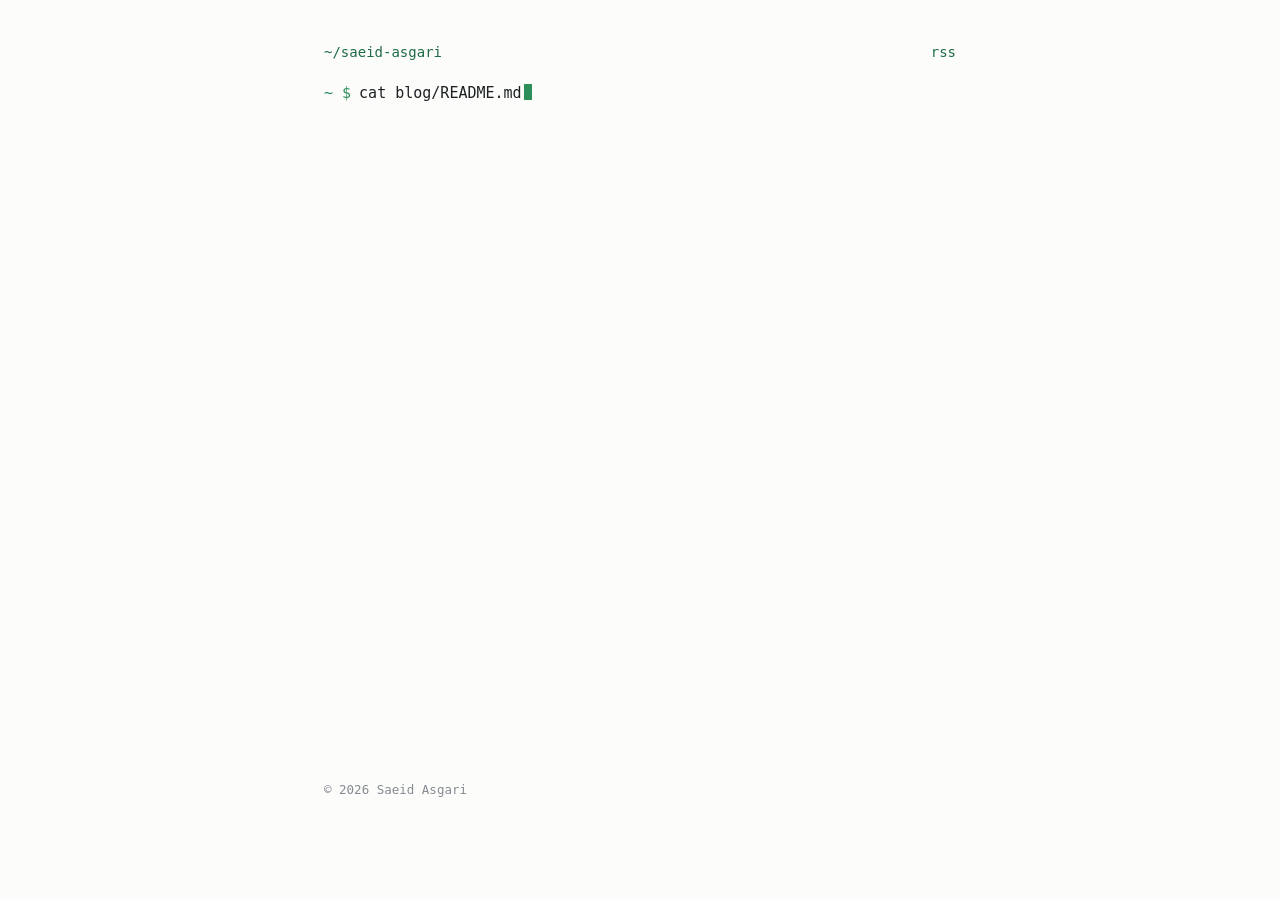
==== commit 9855ed25: "update" ====
--- a/blog/index.html
+++ b/blog/index.html
@@ -17,13 +17,13 @@
   d.classList.add("js"); setTimeout(function () { if (!window.__termStarted) d.classList.remove("js"); }, 4000);
 } catch (e) {} })();</script>
 <style>* { box-sizing:border-box; margin:0; padding:0; } a:focus-visible, button:focus-visible, summary:focus-visible { outline:2px solid currentColor; outline-offset:3px; }</style>
-<link rel="stylesheet" href="assets/terminal.css">
+<link rel="stylesheet" href="assets/terminal.css?v=202610171925">
 </head>
 <body>
 <div class="page bi"><div class="blogtop"><a href="../">~/saeid-asgari</a><a href="feed.xml">rss</a></div>
 <div class="cmd first"><span class="ps">~ $</span><span class="c" data-text="cat blog/README.md">cat blog/README.md</span></div><div class="out wait"><h1>Notes on judging agents</h1><p>Experiments on evaluating and improving tool-using agents: what makes a large language model (LLM) judge strict or lenient, why rubrics drift when a model revises them, and how an agent can learn without a hidden test.</p></div>
 <div class="cmd wait"><span class="ps">~ $</span><span class="c" data-text="ls -t blog/">ls -t blog/</span></div><div class="out wait"><ul class="posts"><li><span class="m">2026-10</span><span><a href="2026-10-your-judge-isnt-lenient-or-strict-your-rubric-is.html">Your judge isn’t lenient or strict. Your rubric is.</a><span class="k">2% → 98%</span><p>Holding the judge and the outputs fixed, what the rubric asks for moved the pass rate on correct outputs from 2% to 98%. Swapping the judge model barely mattered.</p></span></li><li><span class="m">2026-10</span><span><a href="2026-10-self-review-erases-what-you-taught-your-rubric.html">Self-review erases what you taught your rubric</a><span class="k">97% → 6%</span><p>Four rounds of model self-review pulled two good rubrics toward the reviewer’s own standard. Only delete-only revision was safe.</p></span></li><li><span class="m">2026-09</span><span><a href="2026-09-agents-that-design-their-own-judges.html">Letting agents design their own evaluators: lessons from 20,000+ agent eval runs</a><span class="k">+8.0 pts</span><p>Five findings from a matched, five-repeat benchmark of self-designed evaluators, ACE and a ten-label expert calibration on tau2-bench and AppWorld.</p></span></li></ul></div>
 <div class="cmd end wait"><span class="ps">~ $</span><span class="caret blink" aria-hidden="true"></span></div><footer>© 2026 Saeid Asgari</footer></div>
-<script src="assets/site.js" defer></script>
+<script src="assets/site.js?v=202610171925" defer></script>
 </body>
 </html>
--- a/blog/assets/terminal.css
+++ b/blog/assets/terminal.css
@@ -90,7 +90,7 @@
 .body h2 { margin-left:-27px; padding:2px 0; background:#FCFCFB; position:relative; }
 .body h2::before { content:"## "; }
 @media (max-width:600px) { .out, .body { padding-left:14px; margin-left:3px; } .out ul.papers, .out .service ul, .out .talks ul, .out ul.blog, .out ul.posts, .body ul, .body ol { margin-left:14px; } .out .papers li::before, .out .service li::before { left:-12px; } .body h2 { margin-left:-17px; } }
-.js .wait { visibility:hidden; }
+.js .wait { visibility:hidden; } .js .c[data-text]:not(.started) { visibility:hidden; }
 .js .body { opacity:0; transition:opacity .45s ease; } .js .body.shown { opacity:1; }
 .top { grid-template-columns:1fr 150px; align-items:center; } .top .portrait { width:150px; height:150px; }
 @media (max-width:600px) { .top { grid-template-columns:1fr 96px; gap:16px; } .top .portrait { width:96px; height:96px; } }
